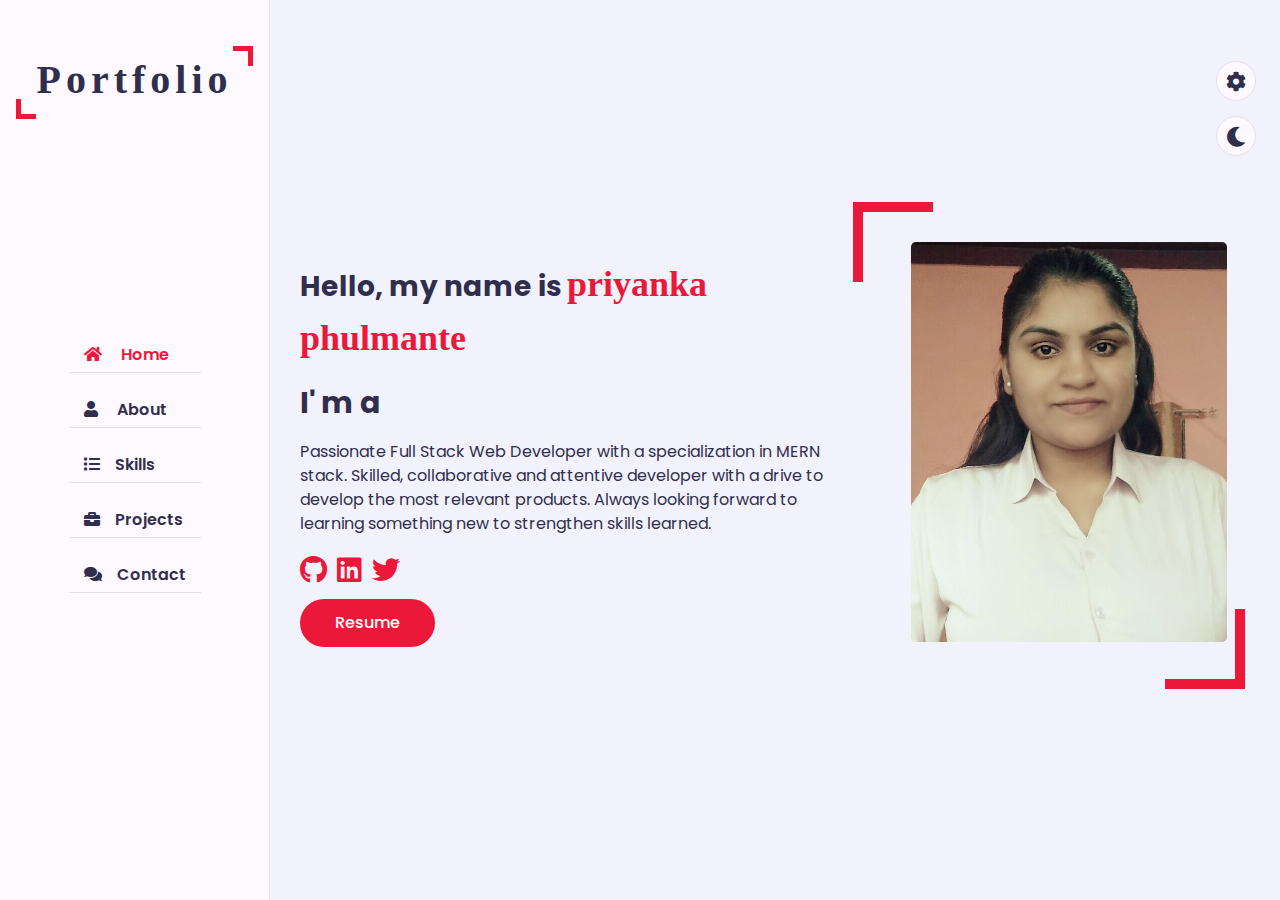
==== PORTFOILO/index.html @ 3de0c8d8 "3" ====
<!DOCTYPE html>
<html lang="en">
<head>
  <meta charset="UTF-8">
  <meta http-equiv="X-UA-Compatible" content="IE=edge">
  <meta name="viewport" content="width=device-width, initial-scale=1.0">
  <title>priyanka phulmante | FULL STACK WEB DEVELOPER</title>
  <link rel="shortcut icon" href="https://notion-emojis.s3-us-west-2.amazonaws.com/prod/svg-twitter/1f468-1f3fc-200d-1f393.svg" type="image/x-icon">
  <!-- ===== CSS Files ===== -->
  <link rel="stylesheet" href="CSS/skins/style.css">
  <link rel="stylesheet" href="CSS/skins/color-1.css">
  <link rel="stylesheet" href="https://cdnjs.cloudflare.com/ajax/libs/font-awesome/5.15.4/css/all.min.css">
  <!-- ====== Style Switcher ====== -->
  <link rel="stylesheet" href="CSS/skins/color-1.css" class="alternate-style" title="color-1" disabled>
  <link rel="stylesheet" href="CSS/skins/color-2.css" class="alternate-style" title="color-2" disabled>
  <link rel="stylesheet" href="CSS/skins/color-3.css" class="alternate-style" title="color-3" disabled>
  <link rel="stylesheet" href="CSS/skins/color-4.css" class="alternate-style" title="color-4" disabled>
  <link rel="stylesheet" href="css/skins/color-5.css" class="alternate-style" title="color-5" disabled>
  <link rel="stylesheet" href="CSS/skins/style-switcher.css">

  <link rel="preconnect" href="https://fonts.googleapis.com">
  <link rel="preconnect" href="https://fonts.gstatic.com" crossorigin>
  <link href="https://fonts.googleapis.com/css2?family=Poppins:wght@300;400;500;600;700&family=Roboto:wght@300;400&display=swap" rel="stylesheet">

  <script type="text/javascript" src="https://cdn.jsdelivr.net/npm/@emailjs/browser@3/dist/email.min.js"></script>
<script type="text/javascript">
(function() {
// emailjs.init("user_BS22T9cVviiUsCtl39P8h");
emailjs.init("");
})();
</script>
</head>
<body>

    <div class="msg-pop-up">Message Sent, Thank You.</div>
    <div class="failed-msgpop">Please Fill Proper Information</div>

  <!-- ===== Main Container Start ===== -->
  <div class="main-container">
    <!-- ===== Aside Start ===== -->
    <div class="aside">
      <div class="logo">
        <a href="#"><span>Portfolio</span></a>
      </div>
      <div class="nav-toggler">
        <span></span>
      </div>
      <ul class="nav">
        <li><a href="#home" class="active"><i class="fa fa-home"></i> Home</a></li>
        <li><a href="#about"><i class="fa fa-user"></i> About</a></li>
        <li><a href="#services"><i class="fa fa-list"></i>Skills</a></li>
        <li><a href="#portfolio"><i class="fa fa-briefcase"></i>Projects</a></li>
        <li><a href="#contact"><i class="fa fa-comments"></i>Contact</a></li>
      </ul>
    </div>
    <!-- ===== Aside End ===== -->
    <!-- ===== Main Content Start ===== -->
    <div class="main-content">
      <!-- ===== Home Section Start ===== -->
      <section class="home active section" id="home"> 
        <div class="container">
          <div class="row" id="heroimgrevv">
            <div class="home-info padd-15">
              <h3 class="hello">Hello, my name is <span class="name">priyanka phulmante</span></h3>
              <h3 class="my-profession">I' m a <span class="typing"></span></h3>
              <div class="introdu">Passionate Full
                Stack Web Developer with a
                specialization in MERN stack.
                Skilled, collaborative and
                attentive developer with a drive
                to develop the most relevant
                products. Always looking
                forward to learning something
                new to strengthen skills learned.
                </div>
                <div class="home__icon_cont">
                  <a href="https://github.com/priyankaphulmante98" target="_blank"><div class="icon"><i class="fab fa-github"></i></div></a>
                  <a href="https://www.linkedin.com/in/priyanka-phulmante-181633191/" target="_blank"><div class="icon"><i class="fab fa-linkedin"></i></div></a>
                  <a href="https://twitter.com/priyankaphulma1" target="_blank"><div class="icon"><i class="fab fa-twitter"></i></div></a>
                
                </div>
              <a href="https://drive.google.com/file/d/15NHJwhjWhLLx6X-aphndCURbaTcKip_z/view?usp=sharing" target="_blank" class="btn">Resume</a>
            </div>
            <div class="home-img padd-15">
              <img src="images/hero.png" alt="priya">
            </div>
          </div>
        </div>
      </section>
      <!-- ===== Home Section End ===== -->
      <!-- ===== About Section Start ===== -->
      <section class="about section" id="about"> 
        <div class="container">
          <div class="row">
            <div class="section-title padd-15">
              <h2>About Me</h2>
            </div>
          </div>
          <div class="row">
            <div class="about-content padd-15">
              <div class="row">
                <div class="about-text padd-15">
                  
                  <p> Full Stack Web Developer with knowledge of MERN Stack along with a knack of building application
                    utmost efficiency. Strong willing to be an asset for an organization.</p>
                </div>
              </div>
              <div class="row about___box">
                <div class="personal-info padd-15">
                  <div class="row about___info">
                  
                  
                    <div class="info-item padd-15 adjus">
                      <p ><i class="fas fa-user-graduate"></i> <a href="https://drive.google.com/file/d/15NHJwhjWhLLx6X-aphndCURbaTcKip_z/view?usp=sharing" target="_blank">Resume</a></p>
                    </div>
                    <div class="info-item padd-15 adjus">
                      <p><i class="far fa-envelope"></i> <a href="mailto:priyankaphulmante98@gmail.com" target="_blank">priyankaphulmante98@gmail.com</a></p>
                    </div>
                   
                    <div class="info-item padd-15">
                      <p><i class="fas fa-mobile-alt"></i> <a href="https://wa.me/8208117277" target="_blank">8208117277</a></p>
                    </div>
                    <div class="info-item padd-15">
                      <p><span><i class="fas fa-map-marker-alt"></i> Pune, Maharashtra</span></p>
                    </div>
                    
                  </div>
                  <div class="row">
                    <div class="buttons padd-15">
                      <a href="#contact" data-section-index="1" class="btn hire-me">Hire Me</a>
                    </div>
                  </div>
                </div>
              

                <!-- <h2 class="edu">Education</h2> -->
                <div class="section-title padd-15 margtop">
                  <h2>Education</h2>
                </div>
                <div class="EDUCATION">
                  <div>
                   
                    <div class="eduupdate">
                    <div class="edu_cont">
                      <h4 class="course_">Post Graduate Diploma Management-(Pursuing)</h4>
                      <p class="institute">MIT School of Management Pune</p>
                      <p class="duration">Dec 2021 - Present</p>
                    </div>
                    <div class="edu_cont">
                      <h4 class="course_">Bachelor of Computer Science-(First Class with Distinction)</h4>
                      <p class="institute">Dayanand Science college, latur</p>
                      <p class="duration">July 2016 - October 2020</p>
                    </div>
                  </div>
                   
                  </div>
                </div>
                <!-- -----------------------------experience-------------------------- -->
                <div class="section-title padd-15 margtop">
                  <h2>Experience</h2>
                </div>
                <div class="EDUCATION">
                  <div>
                   
                    <div class="eduupdate">
                    <div class="edu_cont">
                      <h4 class="course_">Full stack web developer</h4>
                      <p class="institute">MASAI SCHOOL, banglore
                        </p>
                      <p class="duration">Feb 2022 - Present</p>
                      <a style="color: red" href="https://drive.google.com/file/d/18LpoGEAkayPgR6x_Ui68JRlv3z0d3uHe/view?usp=sharing" target="_blank">crtificatie</a>
                    </div>
                  
                  </div>
                   
                  </div>
                </div>

               <!--  ==============certification==================== -->

                <div class="section-title padd-15 margtop">
                  <h2>certification</h2>
                </div>
                <div class="EDUCATION">
                  <div>
                   
                    <div class="eduupdate">
                    <div class="edu_cont">
                      <h4 class="course_">Problem Solving (Basic) Certificate in DSA </h4>
                      <p class="institute">Hackerrank
                        </p>
                      <p class="duration"> 17-09-2022</p>
                      <a style="color: red" href="https://www.hackerrank.com/certificates/01768aadc953" target="_blank">crtificatie</a>
                    </div>

                    <div class="eduupdate">
                      <div class="edu_cont">
                        <h4 class="course_"> Problem Solving (Intermediate) Certificate in DSA </h4>
                        <p class="institute">Hackerrank
                          </p>
                        <p class="duration"> 25-09-2022</p>
                        <a style="color: red" href="https://www.hackerrank.com/certificates/14960c4bf48a" target="_blank">crtificatie</a>
                      </div>
                     </div>
                   </div>
                
                   
                  </div>
                </div>
                <!-- ------------------------------- -->

              </div>
             
              </div>
            </div>
          </div> 
        </div>
      </section>
      <!-- ===== About Section End ===== -->
      <!-- ===== Services Section Start ===== -->
      <section class="service section" id="services">
        <div class="container">
          <div class="row">
            <div class="section-title padd-15">
              <h2>My Skills</h2>
            </div>
          </div>
          <div class="skills_Filter_Box">
            <button class="all_filter_btn skill_filter_btn">All</button>
            <button class="frontend_filter_btn skill_filter_btn">Frontend</button>
            <button class="backend_filter_btn skill_filter_btn">Backend</button>
          </div>
          <div class="row" id="myTechnicalSkills">
            <!-- ===== Service item Start ====== -->
            <!-- <div class="service-item padd-15">
              <div class="service-item-inner">
                <div class="">
                  <img src="https://img.icons8.com/color/50/000000/html-5--v1.png"/>
                </div>
                <h4>HTML</h4>
              </div>
            </div> -->
            <!-- ===== Service item End ====== -->
          </div>
        </div>
      </section>
      <!-- ===== Services Section End ===== -->
      <!-- ===== Portfolio Section Start ===== -->
      <section class="portfolio section" id="portfolio">
        <div class="container">
          <div class="row">
            <div class="section-title padd-15">
              <h2>Projects</h2>
            </div>
          </div>
          <div class="projects_Filter_Box">
            <button class="all_projects project_filter_btn">All</button>
            <button class="react_projects project_filter_btn">React</button>
            <button class="html_projects project_filter_btn">HTML</button>
            <button class="mern_projects project_filter_btn">MERN</button>
            <!-- <button class="other_projects project_filter_btn">Other Stacks</button> -->
          </div>
          <div class="row">
            <div class="portfolio-heading padd-15">
              <!-- <h2>Team and Indivisual Projects : </h2> -->
            </div>
          </div>
          <div class="row"  id="projects--container">
            <!-- ====== portfolio item start ====== -->
          
            <!-- ====== portfolio item End ====== -->

          </div>
        </div>
      </section>
      <!-- ===== Portfolio Section End ===== -->
      <!-- ===== Contact Section Start ===== -->
      <section class="contact section" id="contact">
        <div class="container">
          <div class="row">
            <div class="section-title padd-15">
              <h2>Contact Me</h2>
            </div>
          </div>
          <h3 class="contact-title padd-15">Connect With Me On : </h3>
          <h4 class="contact-sub-title padd-15">I'M VERY RESPONSIVE TO MESSAGES</h4>
          <div class="row">
            <!-- ===== Contact info item start ====== -->
            <div class="contact-info-item padd-15">
              <a href="https://www.linkedin.com/in/priyanka-phulmante-181633191/" target="_blank"><div class="icon"><i class="fab fa-linkedin"></i></div>
              <h4>Linkedin</h4>
              <p>priyanka phulmante</p></a>
            </div>
            <!-- ===== Contact info item end ====== -->
             <!-- ===== Contact info item start ====== -->
             <div class="contact-info-item padd-15">
              <a href="https://twitter.com/priyankaphulma1" target="_blank"><div class="icon"><i class="fab fa-twitter"></i></div>
              <h4>Twitter</h4>
              <p>priyankaphulma1</p></a>
            </div>
            <!-- ===== Contact info item end ====== -->
             <!-- ===== Contact info item start ====== -->
             <div class="contact-info-item padd-15">
              <a href="mailto:priyankaphulmante98@gmail.com" target="_blank"><div class="icon"><i class="fa fa-envelope"></i></div>
              <h4>Email</h4>
              <p>priyankaphulmante98@gmail.com</p></a>
            </div>
            <!-- ===== Contact info item end ====== -->
             <!-- ===== Contact info item start ====== -->
             <div class="contact-info-item padd-15">
              <a href="https://github.com/priyankaphulmante98" target="_blank"><div class="icon"><i class="fab fa-github"></i></div>
              <h4>GitHub</h4>
              <p>priyankaphulmante98</p></a>
            </div>
            <!-- ===== Contact info item end ====== -->
             <!-- ===== Contact info item start ====== -->
             <div class="contact-info-item padd-15">
              <a href="https://wa.me/8208117277" target="_blank"><div class="icon"><i class="fas fa-mobile-alt"></i></div>
              <h4>Mobile</h4>
              <p>+91-8208117277</p></a>
            </div>
            <!-- ===== Contact info item end ====== -->
          </div>
          <h3 class="contact-title padd-15">SEND ME AN EMAIL</h3>
          <h4 class="contact-sub-title padd-15">I'M VERY RESPONSIVE TO MESSAGES</h4>
          <!-- ====== Contact Form ====== -->
          <form target="_blank" action="https://formsubmit.co/el/rodode" method="POST" onsubmit="SendMSG(event)">
          <div class="row">
            <div class="contact-form padd-15">
              <div class="row">
                <div class="form-item col-6 padd-15">
                  <div class="form-group">
                    <input id="name" type="text" class="form-control" placeholder="Name">
                  </div>
                </div>
                <div class="form-item col-6 padd-15">
                  <div class="form-group">
                    <input id="email" type="email" class="form-control" placeholder="Email">
                  </div>
                </div>
              </div>
              <div class="row">
                <div class="form-item col-12 padd-15">
                  <div class="form-group">
                    <input id="subject" type="text" class="form-control" placeholder="Subject">
                  </div>
                </div>
              </div>
              <div class="row">
                <div class="form-item col-12 padd-15">
                  <div class="form-group">
                    <textarea name="" class="form-control" id="message"  placeholder="Message"></textarea>
                  </div>
                </div>
              </div>
              <div class="row">
                <div class="form-item col-12 padd-15">
                  <button id="send_msg" type="submit" class="btn">Send Message</button>
                </div>
              </div>
            </div>
          </div>
        </form>
        </div>
      </section>

      <!-- <div class="container">
      
        <form target="_blank" action="https://formsubmit.co/el/rodode" method="POST">
          <div class="form-group">
            <div class="form-row">
              <div class="col">
                <input type="text" name="name" class="form-control" placeholder="Full Name" required>
              </div>
              <div class="col">
                <input type="email" name="email" class="form-control" placeholder="Email Address" required>
              </div>
            </div>
          </div>
          <div class="form-group">
            <textarea placeholder="Your Message" class="form-control" name="message" rows="10" required></textarea>
          </div>
          <button type="submit" class="btn btn-lg btn-dark btn-block">Submit Form</button>
        </form>
      </div> -->
 
         

      <!-- ===== Contact Section End ===== -->
    </div>
    <!-- ===== Main Content End ===== -->
  </div>
  <!-- ===== Main Container End ===== -->
  <!-- ===== Style Switcher Start ===== -->
  <div class="style-switcher">
    <div class="style-switcher-toggler s-icon">
      <i class="fas fa-cog fa-spin"></i>
    </div>
    <div class="day-night s-icon">
      <i class="fas "></i>
    </div>
    <h4>Theme Colors</h4>
    <div class="colors">
      <span class="color-1" onclick="setActiveStyle('color-1')"></span>
      <span class="color-2" onclick="setActiveStyle('color-2')"></span>
      <span class="color-3" onclick="setActiveStyle('color-3')"></span>
      <span class="color-4" onclick="setActiveStyle('color-4')"></span>
      <span class="color-5" onclick="setActiveStyle('color-5')"></span>
    </div>
  </div>
  <!-- ===== Style Switcher End ===== -->
  <!-- ===== JS Files ===== -->

  <!-- <script src="https://smtpjs.com/v3/smtp.js"></script> -->

  <script src="https://cdnjs.cloudflare.com/ajax/libs/typed.js/2.0.12/typed.min.js" referrerpolicy="no-referrer"></script>
  <script src="js/script.js"></script>
  <script src="js/style-switcher.js"></script>
  <script src="js/mail.js"></script>
  <script src="project/project.js"></script>
  <script src="skills/skills.js"></script>
</body>
</html>
---- PORTFOILO/CSS/skins/style.css ----
/* @import url('https://fonts.googleapis.com/css2?family=Clicker+Script&family=Poppins:wght@200;300;400;500;600;700&display=swap'); */
:root
{
    --bg-black-900:#f2f2fc;
    --bg-black-100:#fdf9ff;
    --bg-black-50:#e8dfec;
    --text-black-900:#302e4d;
    --text-black-700:#504e70;
}
body.dark 
{
    --bg-black-900:#151515;
    --bg-black-100:#222222;
    --bg-black-50:#393939;
    --text-black-900:#ffffff;
    --text-black-700:#e9e9e9;
}
body
{
    line-height: 1.5;
    font-size: 16px;
    font-family: 'Poppins', sans-serif;
}
*
{
    margin: 0;
    padding: 0;
    outline: none;
    text-decoration: none;
    box-sizing: border-box;
}
::before,::after
{
    box-sizing: border-box;
}
ul
{
    list-style: none;
}
.section
{
    background: var(--bg-black-900);
    min-height: 100vh;
    display: block;
    padding: 0 30px;
    opacity: 1;
    position: fixed;
    left: 270px;
    top: 0;
    right: 0;
    bottom: 0;
    z-index: 0;
    overflow-y: auto;
    overflow-x: hidden;
    transition: all 0.3s ease;
}
.section.back-section
{
    z-index: 1;
}
.section.active
{
    z-index: 2;
    opacity: 1;
    animation: slideSection 1s ease;
}
@keyframes slideSection
{
    0%
    {
        transform: translateX(100%);
    }
    100%
    {
        transform: translateX(0%);
    }
}
.hidden
{
    display: none !important;
}
.padd-15
{
    padding-left: 15px;
    padding-right: 15px;
}
.container
{
    max-width: 1100px;
    width: 100%;
    margin: auto;
}
.section .container
{
    padding-top: 60px;
    padding-bottom: 70px;
}
.section-title
{
    flex: 0 0 100%;
    max-width: 100%;
    margin-bottom: 60px;
}
.section-title h2
{
    font-size: 38px;
    color: var(--text-black-900);
    font-weight: 700;
    position: relative;
}
.section-title h2::before
{
    content: '';
    height: 4px;
    width: 50px;
    background-color: var(--skin-color);
    position: absolute;
    top: 100%;
    left: 0;
}
.section-title h2::after
{
    content: '';
    height: 4px;
    width: 25px;
    background-color: var(--skin-color);
    position: absolute;
    top: 100%;
    left: 0;
    margin-top: 8px;
}
.row
{
    display: flex;
    flex-wrap: wrap;
    margin-left: -15px;
    margin-right: -15px;
    position: relative;
}
.btn
{
    font-size: 16px;
    font-weight: 500;
    padding: 12px 35px;
    color: white;
    border-radius: 40px;
    display: inline-block;
    white-space: nowrap;
    border: none;
    background: var(--skin-color);
    transition: all 0.3s ease;
}
.btn:hover
{
    transform: scale(1.05);
}
.shadow-dark
{
    box-shadow: 0 0 20px rgba(48, 46, 77, 0.15);
}
/* aside */
.aside
{
    width: 270px;
    background: var(--bg-black-100);
    position: fixed;
    left: 0;
    top: 0;
    padding: 30px;
    height: 100%;
    border-right: 1px solid var(--bg-black-50);
    display: flex;
    justify-content: center;
    align-items: center;
    z-index: 10;
    transition: all 0.3s ease;
}
.aside .logo
{
    position: absolute;
    top: 50px;
    font-size: 30px;
    text-transform: capitalize;
}
.aside .logo a
{
    color: var(--text-black-900);
    font-weight: 700;
    padding: 15px 20px;
    font-size: 30px;
    letter-spacing: 5px;
    position: relative;
}
.aside .logo a span
{
    font-family: 'Clicker Script', cursive;
    font-size: 40px;
}
.aside .logo a::before
{
    content: '';
    position: absolute;
    width: 20px;
    height: 20px;
    border-bottom: 5px solid var(--skin-color);
    border-left: 5px solid var(--skin-color);
    bottom: 0;
    left: 0;
}
.aside .logo a::after
{
    content: '';
    position: absolute;
    width: 20px;
    height: 20px;
    border-top: 5px solid var(--skin-color);
    border-right: 5px solid var(--skin-color);
    top: 0;
    right: 0;
}
.aside .nav-toggler
{
    height: 40px;
    width: 45px;
    border: 1px solid var(--bg-black-50);
    cursor: pointer;
    position: fixed;
    left: 300px;
    top: 20px;
    border-radius: 5px;
    background: var(--bg-black-100);
    display: none;
    align-items: center;
    justify-content: center;
    transition: all 0.3s ease;
}
.aside .nav-toggler span
{
    height: 2px;
    width: 18px;
    background: var(--skin-color);
    display: inline-block;
    position: relative;
}
.aside .nav-toggler.open span
{
    background-color: transparent;
}
.aside .nav-toggler span::before
{
    content: '';
    height: 2px;
    width: 18px;
    background: var(--skin-color);
    position: absolute;
    top: -6px;
    left: 0;
}
.aside .nav-toggler.open span::before
{
    transform: rotate(45deg);
    top: 0;
}
.aside .nav-toggler span::after
{
    content: '';
    height: 2px;
    width: 18px;
    background: var(--skin-color);
    position: absolute;
    top: 6px;
    left: 0;
}
.aside .nav-toggler.open span::after
{
    transform: rotate(-45deg);
    top: 0;
}
.aside .nav
{
    margin-top: 50px;
}
.aside .nav li
{
    margin-bottom: 20px;
    display: block;
}
.aside .nav li a
{
    font-size: 16px;
    font-weight: 600;
    display: block;
    border-bottom: 1px solid var(--bg-black-50);
    color: var(--text-black-900);
    padding: 5px 15px;
}
.aside .nav li a.active
{
    color: var(--skin-color);
}
.aside .nav li a i
{
    margin-right: 15px;
}
/* home */
.home
{
    min-height: 100vh;
    display: flex;
    color: var(--text-black-900);
}
.home .home-info
{
    flex: 0 0 60%;
    max-width: 60%;
}
h3.hello
{
    font-size: 28px;
    margin: 15px 0;
}
h3.hello span
{
    /* font-family: 'Poppins', sans-serif; */
    font-family: cursive;
    font-size: 36px;
    font-weight: 700;
    color: var(--skin-color);
}
h3.my-profession
{
    font-size: 30px;
    margin: 15px 0;
}
.typing
{
    color: var(--skin-color);
}
.home-info p
{
    margin-bottom: 70px;
    font-size: 20px;
    color: var(--text-black-700);
    font-family: 'Poppins' ,sans-serif;

}
.home .home-img
{
    flex: 0 0 40%;
    max-width: 40%;
    text-align: center;
    position: relative;
    
}
.home .home-img img{
    transition: 0.8s ease;
}
.home .home-img:hover img{
    transform: scale(1.04);
}
.home-img::after
{
    content: '';
    position: absolute;
    height: 80px;
    width: 80px;
    border-bottom: 10px solid var(--skin-color);
    border-right: 10px solid var(--skin-color);
    right: 20px;
    bottom: -40px;
}
.home-img::before
{
    content: '';
    position: absolute;
    height: 80px;
    width: 80px;
    border-top: 10px solid var(--skin-color);
    border-left: 10px solid var(--skin-color);
    left: -20px;
    top: -40px;
}
.home .home-img img
{
    margin: auto;
    border-radius: 5px;
    height: 400px;
}

.home__icon_cont {
    display: flex;
    flex-direction: row;

}
.home__icon_cont i {
    color: var(--skin-color);
    font-size: 28px;
    margin-top: 10px;
    margin-bottom: 15px;
    margin-right: 10px;
}
/* About */
.about .about-content
{
    flex: 0 0 100%;
    max-width: 100%;
}
.about .about-content .about-text
{
    flex: 0 0 100%;
    max-width: 100%;
}
.about .about-content .about-text h3
{
    font-size: 24px;
    margin-bottom: 15px;
    font-weight: 700;
    color: var(--text-black-900);
}
.about .about-content .about-text h3 span
{
    color: var(--skin-color);
}
.about .about-content .about-text p
{
    font-size: 16px;
    line-height: 25px;
    color: var(--text-black-700);
}
.about .about-content .personal-info
{
    flex: 0 0 60%;
    max-width: 60%;
    margin-top: 40px;
}
.about .about-content .personal-info .info-item
{
    flex: 0 0 50%;
    max-width: 50%;
}
.about .about-content .personal-info .info-item p
{
    font-weight: 600;
    padding: 10px 0;
    font-size: 14px;
    color: var(--text-black-900);
    border-bottom: 1px solid var(--bg-black-50);
}
.introdu{
    margin-bottom: 10px;
    font-family: 'Poppins', sans-serif;
}
.about .about-content .personal-info .info-item p span
{
    font-weight: 400;
    color: var(--text-black-700);
    margin-left: 4px;
    display: inline-block;
}
.about .about-content .personal-info .info-item p a
{
    font-weight: 400;
    color: var(--text-black-700);
    margin-left: 4px;
    display: inline-block;
}
.about .about-content .personal-info .buttons
{
    margin-top: 30px;
}
.about .about-content .personal-info .buttons .btn
{
    margin-top: 10px;
}
.about .about-content .skills
{
    flex: 0 0 40%;
    max-width: 40%;
    margin-top: 40px;
}
.about .about-content .skills .skill-item
{
    flex: 0 0 100%;
    max-width: 100%;
}
.about .about-content .skills .skill-item h5
{
    line-height: 40px;
    font-weight: 600;
    font-size: 16px;
    color: var(--text-black-900);
    text-transform: capitalize;
}
.about .about-content .skills .skill-item .progress
{
    background-color: var(--bg-black-50);
    height: 7px;
    border-radius: 4px;
    width: 100%;
    position: relative;
}
.about .about-content .skills .skill-item
{
    margin-bottom: 25px;
}
.about .about-content .skills .skill-item .progress .progress-in
{
    position: absolute;
    left: 0;
    top: 0;
    height: 100%;
    border-radius: 4px;
    background-color: var(--skin-color);
}
.about .about-content .skills .skill-item .skill-percent
{
    position: absolute;
    right: 0;
    color: var(--text-black-900);
    top: -40px;
    font-weight: 400;
    line-height: 40px;
}
.about .about-content .education,
.about .about-content .experience
{
    flex: 0 0 50%;
    max-width: 50%;
    margin-top: 30px;
}
.about .about-content h3.title 
{
    font-size: 24px;
    margin-bottom: 30px;
    font-weight: 700;
    color: var(--text-black-900);
}
.about .about-content .timeline-box
{
    flex: 0 0 100%;
    max-width: 100%;
}
.about .about-content .timeline
{
    background-color: var(--bg-black-100);
    padding: 30px 15px;
    border: 1px solid var(--bg-black-50);
    border-radius: 10px;
    width: 100%;
    position: relative;
}
.about .about-content .timeline .timeline-item
{
    position: relative;
    padding-left: 37px;
    padding-bottom: 50px;
}
.about .about-content .timeline .timeline-item:last-child
{
    padding-bottom: 0;
}
.about .about-content .timeline .timeline-item::before
{
    content: '';
    width: 1px;
    position: absolute;
    height: 100%;
    left: 7px;
    top: 0;
    background-color: var(--skin-color);
}
.about .about-content .timeline .circle-dot
{
    position: absolute;
    left: 0;
    top: 0;
    height: 15px;
    width: 15px;
    border-radius: 50%;
    background-color: var(--skin-color);
}
.about .about-content .timeline .timeline-date
{
    font-weight: 400;
    font-size: 14px;
    margin-bottom: 12px;
    color: var(--text-black-700);
}
.about .about-content .timeline .timeline-date .fa 
{
    margin-right: 5px;
}
.about .about-content .timeline .timeline-title
{
    font-weight: 700;
    font-size: 18px;
    margin-bottom: 15px;
    text-transform: capitalize;
    color: var(--text-black-900);
}
.about .about-content .timeline .timeline-text
{
    line-height: 25px;
    font-size: 16px;
    text-align: justify;
    color: var(--text-black-700);
} 
.about___box{
    display: grid;
    grid-template-columns: 100%;
    grid-gap: 20px;
}

.margtop {
    margin-top: 30px;
}
.EDUCATION {
    background-color: var(--bg-black-100);
    padding:20px 25px;
    border-radius: 15px;
    box-shadow: 0 0 20px rgba(48, 46, 77, 0.15);
    /* margin-top: 10px; */
    line-height: 30px;
}
.EDUCATION .edu {
    color: var(--text-black-900);
    font-weight: 600;
    /* margin-bottom: 1rem; */
}
.EDUCATION .edu_cont {
    /* margin-bottom: 10px; */
    border-bottom: 1px solid var(--bg-black-900);
    border-left: 4px solid var(--text-black-900);
    padding-left: 14px;
}
.eduupdate{
    display: flex;
    justify-content: space-between;
}

.EDUCATION .edu_cont .course_ {
    color: var(--text-black-700);
    font-size: 18px;
}
.EDUCATION .edu_cont .institute{
        font-size: 16px;
    color: var(--text-black-700);

}
.EDUCATION .edu_cont .duration{
    font-size: 14px;
    color: var(--text-black-700);

}




/* service */
.service .container
{
    padding-bottom: 40px;
}
.service .service-item
{
    margin-bottom: 30px;
    flex: 0 0 33.33%;
    max-width: 33.33%;
    cursor: pointer;
}
.service .service-item .service-item-inner
{
    background-color: var(--bg-black-100);
    border: 1px solid var(--bg-black-50);
    border-radius: 10px;
    padding: 30px 15px;
    text-align: center;
    transition: all 0.5s ease;
}
.service .service-item .service-item-inner:hover
{
    box-shadow:  0 0 12px var(--text-black-700);
}
.service .service-item .service-item-inner .icon 
{
    height: 60px;
    width: 60px;
    border-radius: 50%;
    display: block;
    margin:  0 auto 30px;
    text-align: center;
    transition: all 0.3s ease;
}
.service .service-item .service-item-inner .icon .fa
{
    font-size: 40px;
    line-height: 60px;
    color: var(--skin-color);
    transition: all 0.3s ease;
}
.service .service-item .service-item-inner:hover .icon
{
    background: var(--skin-color);
}
.service .service-item .service-item-inner:hover .icon .fa
{
    font-size: 25px;
    color: #ffffff;
}
.service .service-item .service-item-inner h4
{
    font-size: 18px;
    margin-bottom: 15px;
    color: var(--text-black-900);
    font-weight: 700;
    text-transform: capitalize;
}
.service .service-item .service-item-inner p
{
    font-size: 16px;
    color: var(--text-black-700);
    line-height: 25px;
}
/* portfolio */
.portfolio .container
{
    padding-bottom: 40px;
}
.portfolio .portfolio-heading
{
    flex: 0 0 100%;
    max-width: 100%;
    margin-bottom: 40px;
}
.portfolio .portfolio-heading h2
{
    color: var(--text-black-900);
    font-weight: 500;
}
.portfolio .portfolio-item
{
    flex: 0 0 33.33%;
    max-width: 33.33%;
    margin-bottom: 30px;
}
.portfolio .portfolio-item-inner
{
    border: 6px solid var(--bg-black-100);
    border-radius: 10px;
    overflow: hidden;
    cursor: pointer;
    height: 520px;
    text-align: center;
    padding: 10px;
}
.portfolio .portfolio-item-inner:hover{
    box-shadow:  0 0 12px var(--text-black-700);
    transition: 0.5s ease;
}
.portfolio .portfolio-item-inner .portfolio-img > img
{
    width: 100%;
    height: 170px;
    display: block;
}

/* contact */
.contact-title
{
    color: var(--skin-color);
    text-align: center;
    font-size: 25px;
    margin-bottom: 20px;
}
.contact-sub-title
{
    color: var(--text-black-900);
    text-align: center;
    font-size: 15px;
    margin-bottom: 60px;
}
.contact .contact-info-item
{
    flex: 0 0 20%;
    max-width: 25%;
    text-align: center;
    margin-bottom: 60px;
}
.contact .contact-info-item .icon
{
    display: inline-block;
    color: var(--skin-color);
    font-size: 25px;
}
.contact .contact-info-item .icon .fa
{
    font-size: 25px;
    color: var(--skin-color);
}
.contact .contact-info-item h4
{
    font-size: 16px;
    font-weight: 700;
    color: var(--text-black-900);
    text-transform: capitalize;
    margin: 15px 0 5px;
}
.contact .contact-info-item p
{
    font-size: 10px;
    line-height: 25px;
    color: var(--text-black-700);
    font-weight: 400;
}
.contact .contact-form
{
    flex: 0 0 100%;
    max-width: 100%;
}
.contact .contact-form .col-6
{
    flex: 0 0 50%;
    max-width: 50%;
}
.contact .contact-form .col-12
{
    flex: 0 0 100%;
    max-width: 100%;
}
.contact .contact-form .form-item
{
    margin-bottom: 30px;
}
.contact .contact-form .form-item .form-control
{
    width: 100%;
    height: 50px;
    border-radius: 25px;
    background: var(--bg-black-100);
    border: 1px solid var(--bg-black-50);
    padding: 10px 25px;
    font-size: 16px;
    color: var(--text-black-700);
    transition: all 0.3s ease;
}
.contact .contact-form .form-item .form-control:focus
{
    box-shadow: 0 0 20px rgba(48, 46, 77, 0.15);
}
.contact .contact-form .form-item textarea.form-control
{
    height: 140px;
}
.techs{
    font-size: 14px;
    color: var(--text-black-900);
}

.project_tech_box{
    text-align: left;
    font-size: 14px;
    color: var(--text-black-900);
}
.TechStacks__text{
    color: var(--skin-color);
}

.project-name{

    font-size: 16px;
    font-weight: 400;
    margin: 10px 0;
    color: var(--text-black-900);
    text-align: justify;

}
.project__about{
    height: 140px;
    overflow: hidden;
    font-size: 14px;

}
.techcen{
    text-align: center;
}
.navigate_ar {
    display: flex;
    justify-content: space-between;
    padding: 5px 10%;
    /* display: inline-block; */

}
.navigate_ar > a {
    color: var(--text-black-900);
    padding: 5px 10px;
    border-radius: 50%;
    font-size: 1.4rem;
    transition: 0.5s ease;
}
.navigate_ar > a:hover{
    background-color: var(--skin-color);
    color: var(--bg-black-100);
}

.contact .contact-form .btn
{
    height: 50px;
    padding: 0 50px;
}
@media (max-width:1199px)
{
    .section .container
    {
        padding-top: 70px;
    }
    .aside
    {
        left: -270px;
    }
    .aside.open 
    {
        left: 0;
    }
    .aside .nav-toggler
    {
        display: flex;
        left: 30px;
    }
    .aside .nav-toggler.open 
    {
        left: 300px;
    }
    .section
    {
        left: 0;
    }
    .section.open 
    {
        left: 270px;
    }
    .about .about-content .personal-info .info-item p span 
    {
        display: block;
        margin-left: 0;
    }
}
@media (max-width:991px)
{
    .contact .contact-info-item,
    .portfolio .portfolio-item,
    .service .service-item
    {
        flex: 0 0 50%;
        max-width: 50%;
    }
    .home .home-info
    {
        flex: 0 0 100%;
        max-width: 100%;
    }
   
    .home .home-img
    {
        /* display: none; */
        margin: auto;
        margin-top: 50px;
    }
    .home-img::before{
        border-top: none;
        border-left: none;
    }
    .home-img::after{
        border-bottom: none;
        border-right: none;
    }
    #heroimgrevv{
        display: flex;
        flex-direction: column-reverse;
    }
}
@media (max-width:767px)

{
    .contact .contact-form .col-6,
    .contact .contact-info-item,
    .portfolio .portfolio-item,
    .service .service-item,
    .about .about-content .experience,
    .about .about-content .education,
    .about .about-content .skills,
    .about .about-content .personal-info
    {
        flex: 0 0 100%;
        max-width: 100%;
    }
    .eduupdate{
        flex-direction: column;
    }
    .EDUCATION .edu_cont{
        margin-top: 10px;
    }
    .home .home-img
{
    flex: 0 0 100%;
    max-width: 100%;
    text-align: center;
    position: relative;
    
}

}



.msg-pop-up{
    background-color: #37b182;
    font-weight: 700;
    font-size: 16px;
    width: 20%;
    padding: 1.5%;
    position: fixed;
    right: 2%;
    top: 2%;
    z-index: 100;
    border-radius: 5px;
    text-align: center;
    color: #fff;
    display: none;
    box-shadow: 5px 5px 5px rgba(48, 46, 77, 0.15);
}
.failed-msgpop{
    background-color: #ec1839;
    font-weight: 700;
    font-size: 16px;
    width: 20%;
    padding: 1.5%;
    position: fixed;
    right: 2%;
    top: 2%;
    z-index: 100;
    border-radius: 5px;
    text-align: center;
    color: #fff;
    display: none;
}


@media (max-width:555px) {
    
    .about___info{
    display: flex;
    width: 100%;
    flex-direction: column;

}   
.adjus {
    display: flex;
    align-items: center;
    width: 100%;
    overflow: hidden;
    
   
}

.about .about-content .personal-info .info-item
{
    flex: 0 0 100%;
    max-width: 100%;
}
.about .about-content .personal-info .info-item p
{
    font-weight: 600;
    padding: 10px 0;
    font-size: 14px;
    color: var(--text-black-900);
    border-bottom: 1px solid var(--bg-black-50);
}
}

@media (max-width:565px) {
    h3.hello span {
        font-size: 32px;
    }
}


.skills_Filter_Box{
    display: flex;
    justify-content: center;
    align-items: center;
    gap: 1rem;
}
.skill_filter_btn{
    color: var(--text-black-900);
    font-weight: 600;
    padding: 6px 12px;
    margin-bottom: 1rem;
    background-color: var(--bg-black-100);
    border: none;
    border-radius: 5px;
    box-shadow: rgba(0, 0, 0, 0.35) 0px 5px 15px;
    cursor: pointer;
    font-size: 15px;
    transition: 0.8s ease;
}

.active_tech_skills{
    background-color: var(--skin-color);
    color: var(--bg-black-900);
}

.project_filter_btn{
    color: var(--text-black-900);
    font-weight: 600;
    padding: 6px 12px;
    margin-bottom: 1rem;
    background-color: var(--bg-black-100);
    border: none;
    border-radius: 5px;
    box-shadow: rgba(0, 0, 0, 0.35) 0px 5px 15px;
    cursor: pointer;
    font-size: 15px;
    transition: 0.8s ease;
}
.projects_Filter_Box{
    display: flex;
    justify-content: center;
    align-items: center;
    gap: 1rem;
}
.active_tech_project{
    background-color: var(--skin-color);
    color: var(--bg-black-900);
}
/* title : 38px
content : 28px
subheading : 32px */


/* scrollbar design */
::-webkit-scrollbar{
    width: 6px;
}
::-webkit-scrollbar-track{
    background-color: var(--bg-black-100);
}
::-webkit-scrollbar-thumb{
    background-color: var(--skin-color);
    border-radius: 5px;
}
---- PORTFOILO/CSS/skins/color-1.css ----
:root
{
    --skin-color:#ec1839;
}
---- PORTFOILO/CSS/skins/color-1.css ----
:root
{
    --skin-color:#ec1839;
}
---- PORTFOILO/CSS/skins/color-2.css ----
:root
{
    --skin-color:orange;
}
---- PORTFOILO/CSS/skins/color-3.css ----
:root
{
    --skin-color:green;
}
---- PORTFOILO/CSS/skins/color-4.css ----
:root
{
    --skin-color:blue;
}
---- PORTFOILO/CSS/skins/style-switcher.css ----
.style-switcher
{
    position: fixed;
    right: 0;
    top: 60px;
    padding: 15px;
    width: 200px;
    border: 1px solid var(--bg-black-50);
    background: var(--bg-black-100);
    z-index: 101;
    border-radius: 5px;
    transition: all 0.3s ease;
    transform: translateX(100%);
}
.style-switcher.open
{
    transform: translateX(-25px);
}
.style-switcher .s-icon
{
    position: absolute;
    height: 40px;
    width: 40px;
    text-align: center;
    font-size: 20px;
    background: var(--bg-black-100);
    color: var(--text-black-900);
    right: 100%;
    border: 1px solid var(--bg-black-50);
    margin-right: 25px;
    cursor: pointer;
    transition: all 0.3s ease;
    border-radius: 50%;
}
.style-switcher .s-icon i
{
    line-height: 40px;
}
.style-switcher .style-switcher-toggler
{
    top: 0;
}
.style-switcher .day-night
{
    top: 55px;
}
.style-switcher h4
{
    margin: 0 0 10px;
    color: var(--text-black-700);
    font-size: 16px;
    font-weight: 600;
    text-transform: capitalize;
}
.style-switcher .colors
{
    display: flex;
    flex-wrap: wrap;
    justify-content: space-between;
}
.style-switcher .colors span
{
    display: inline-block;
    height: 30px;
    width: 30px;
    border-radius: 50%;
}
.style-switcher .color-1
{
    background: #ec1839;
}
.style-switcher .color-2
{
    background: #fa5b0f;
}
.style-switcher .color-3
{
    background: #37b182;
}
.style-switcher .color-4
{
    background: #1854b4;
}
.style-switcher .color-5
{
    background: #f021b2;
}
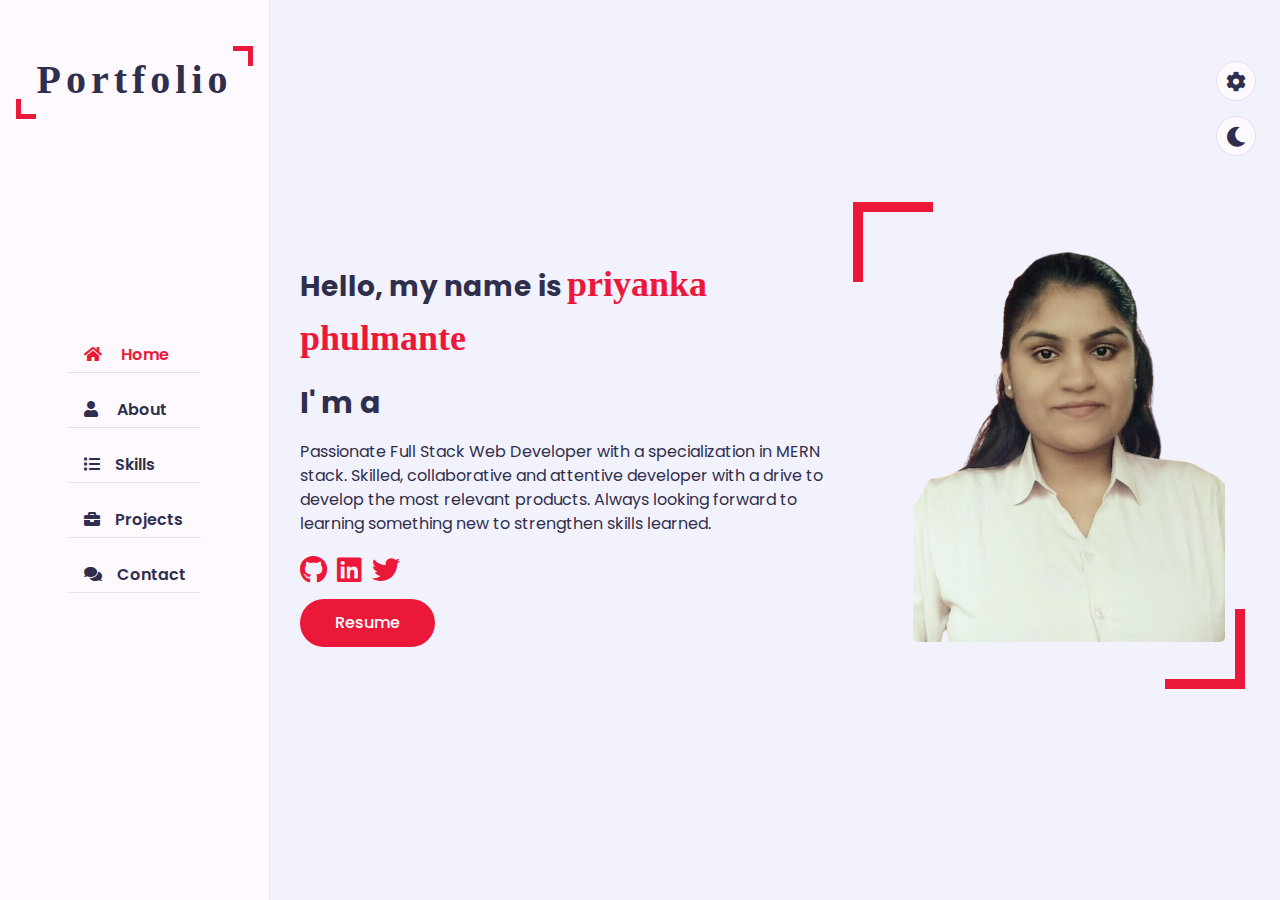
==== commit f40828ab: "day-2" ====
--- a/PORTFOILO/index.html
+++ b/PORTFOILO/index.html
@@ -72,6 +72,7 @@
                 products. Always looking
                 forward to learning something
                 new to strengthen skills learned.
+            
                 </div>
                 <div class="home__icon_cont">
                   <a href="https://github.com/priyankaphulmante98" target="_blank"><div class="icon"><i class="fab fa-github"></i></div></a>
@@ -156,9 +157,9 @@
                   </div>
                 </div>
                 <!-- -----------------------------experience-------------------------- -->
-                <div class="section-title padd-15 margtop">
-                  <h2>Experience</h2>
-                </div>
+                <!-- <div class="section-title padd-15 margtop">
+                <h2>Experience</h2>
+                </div> -->
                 <div class="EDUCATION">
                   <div>
                    
